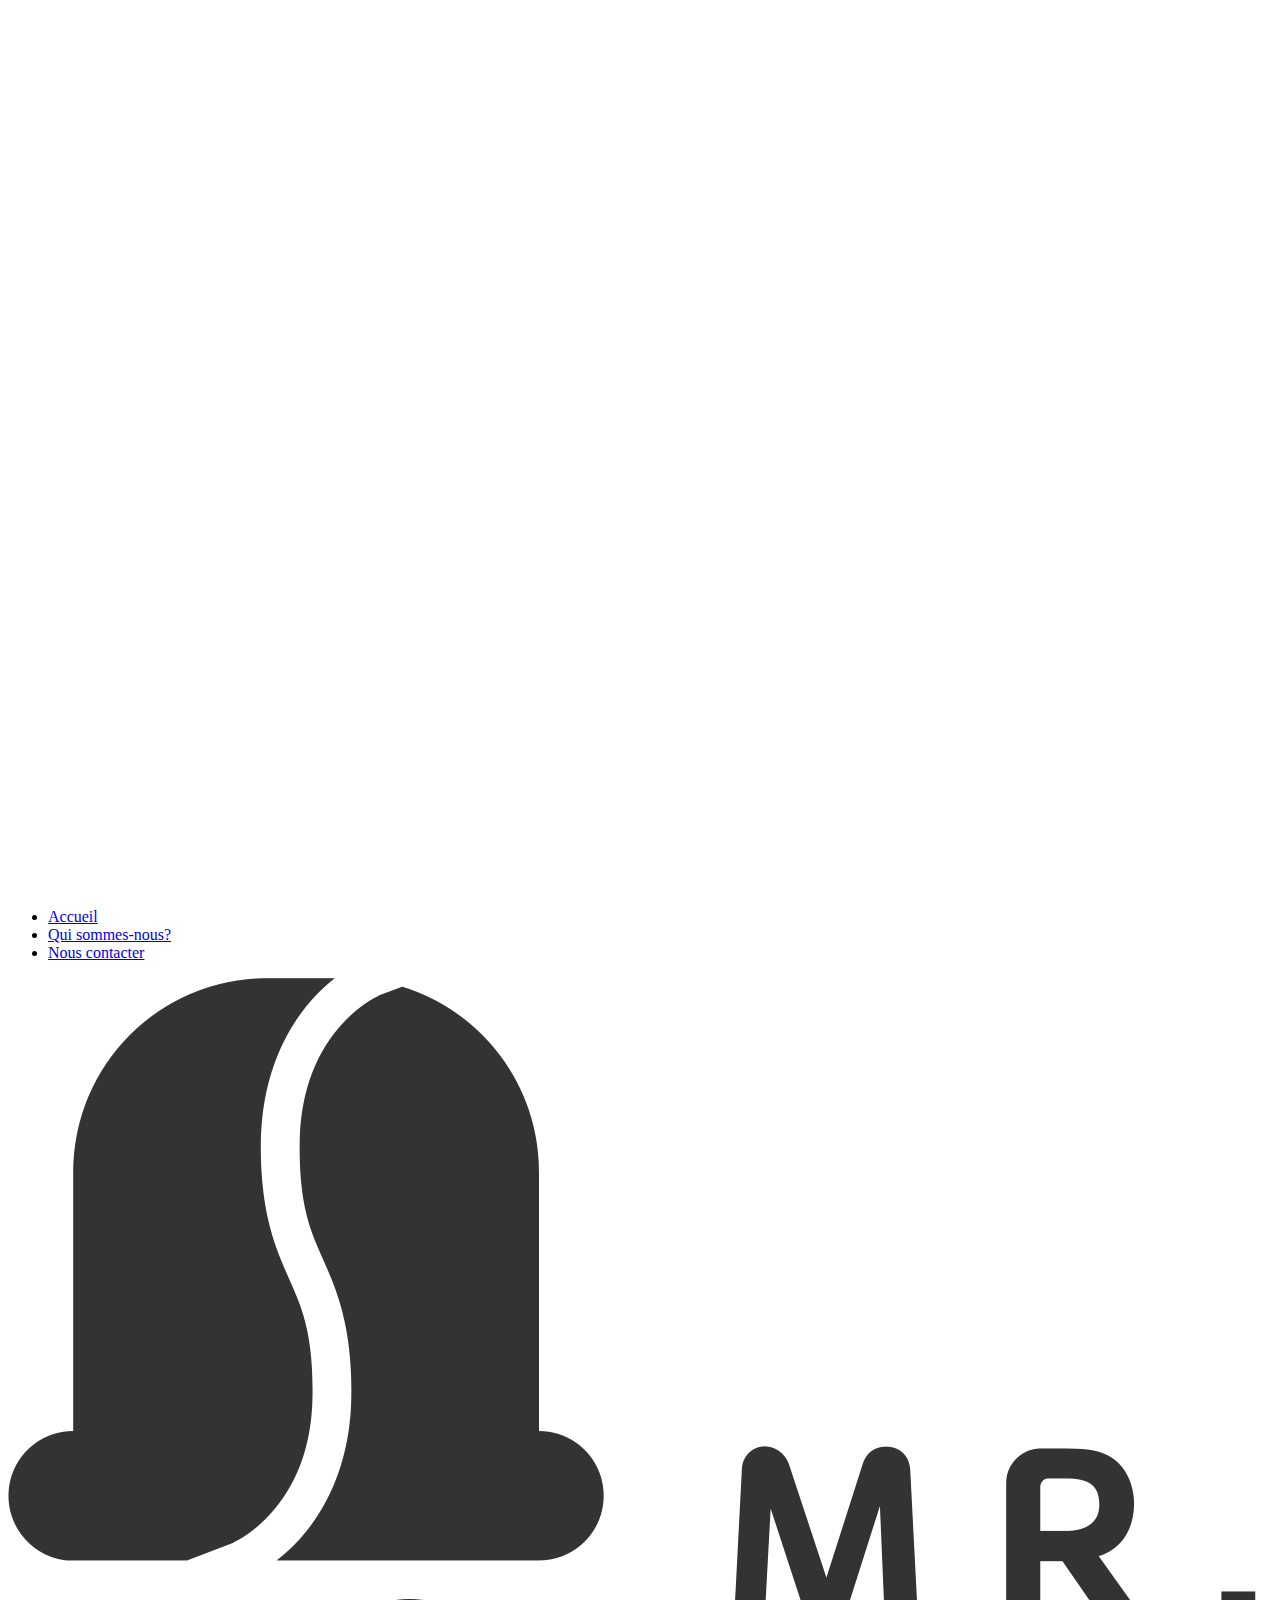
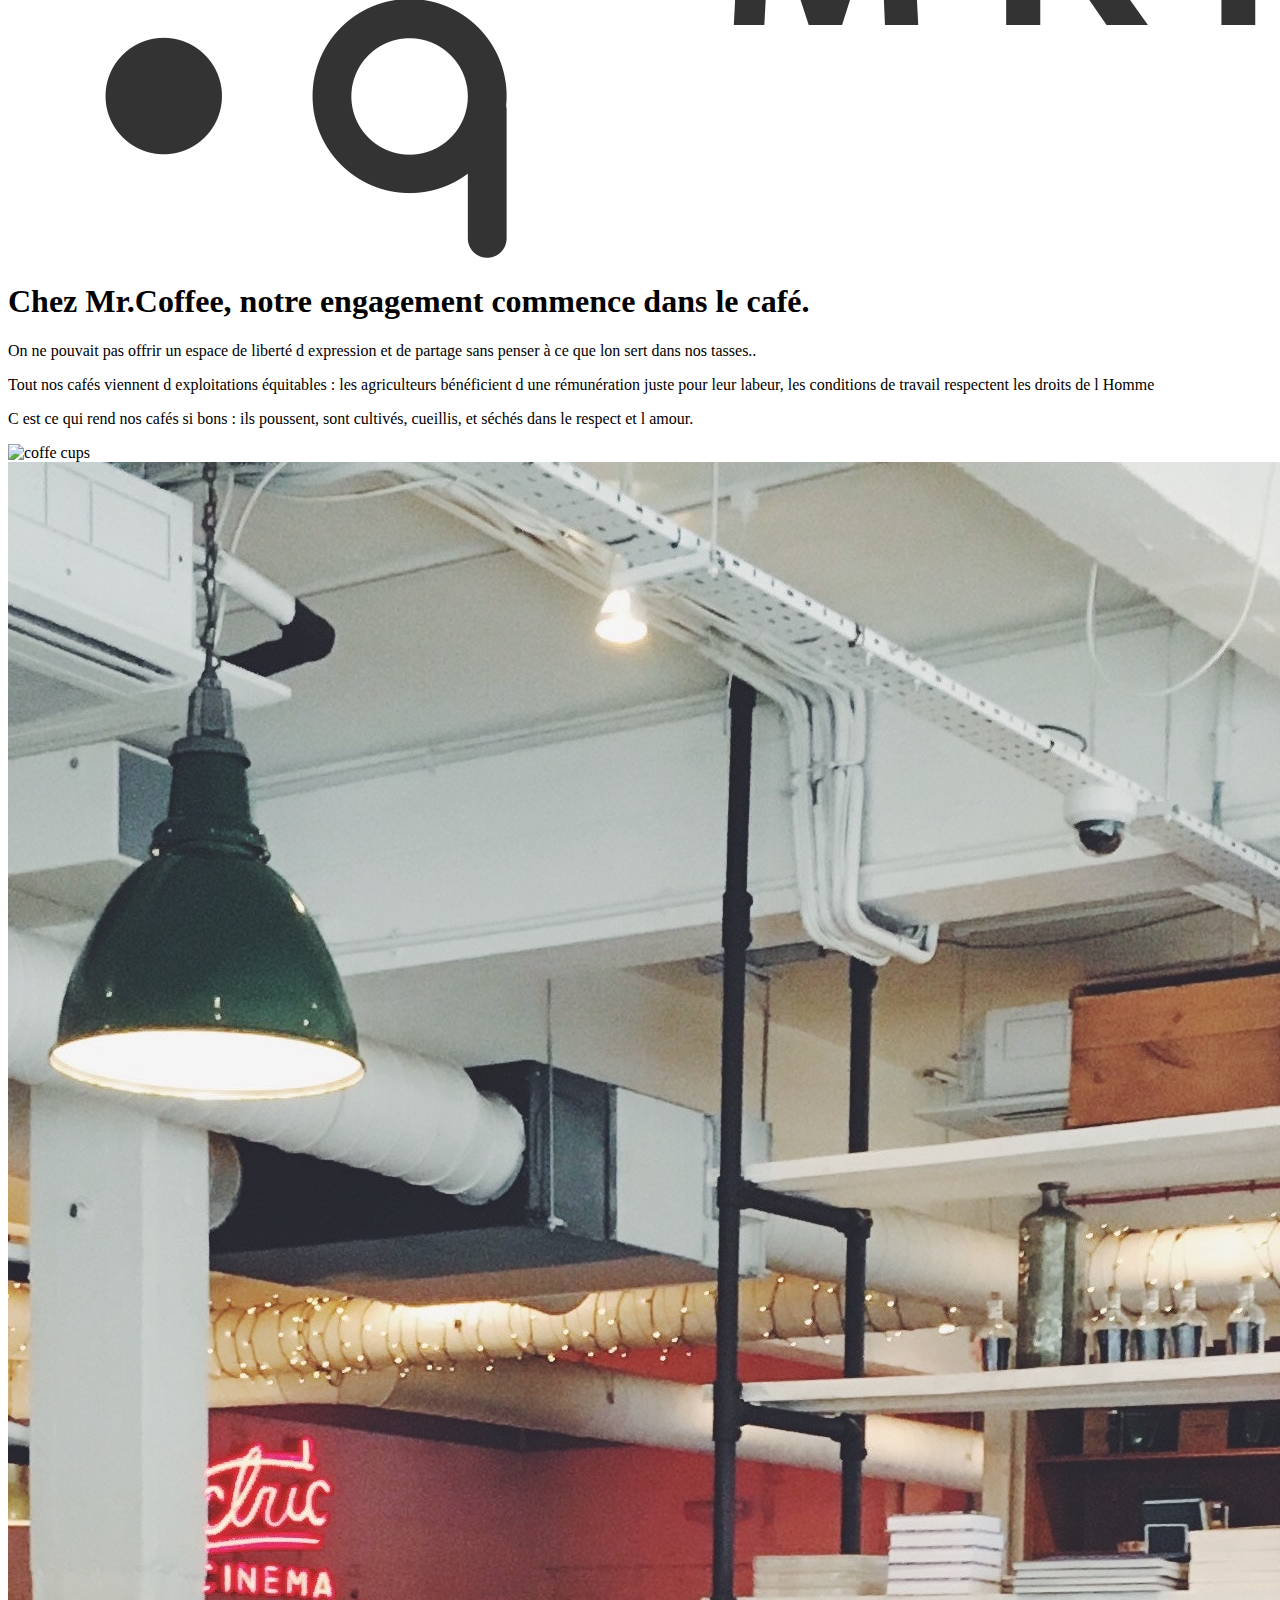
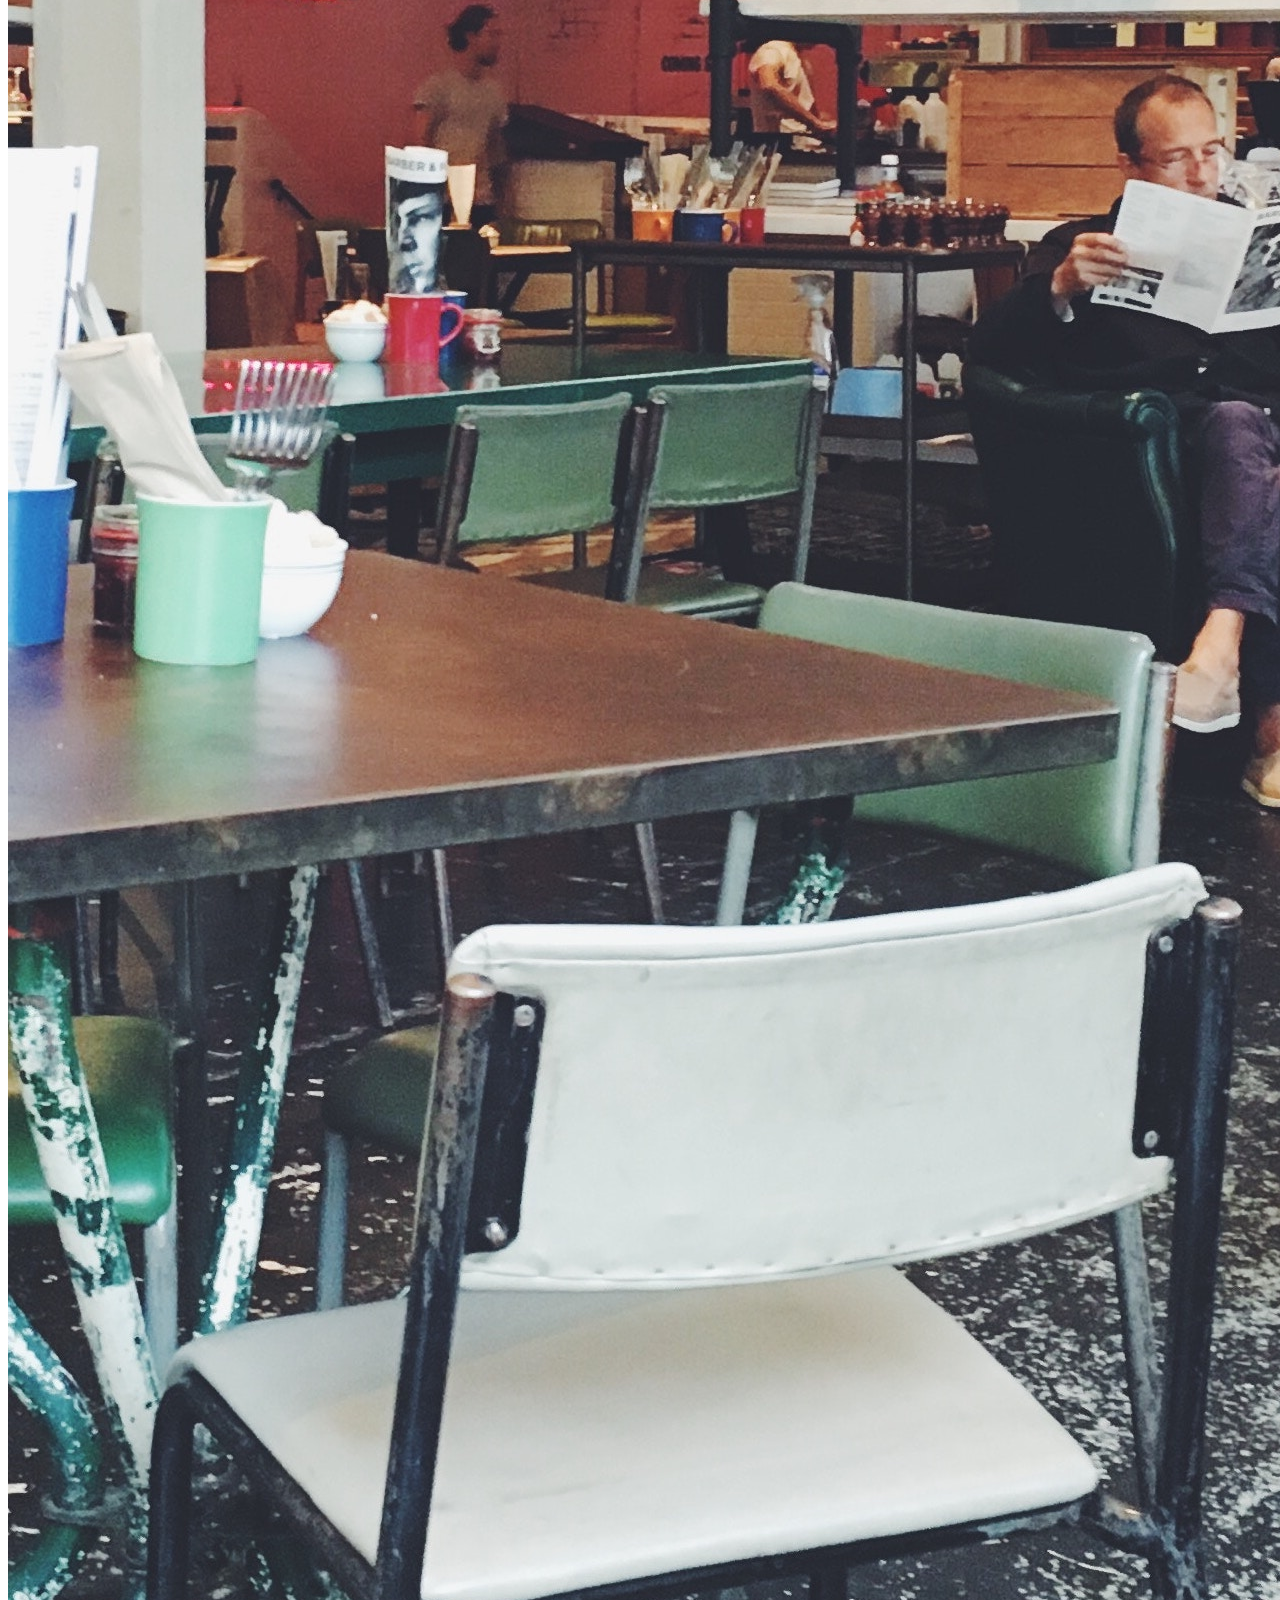
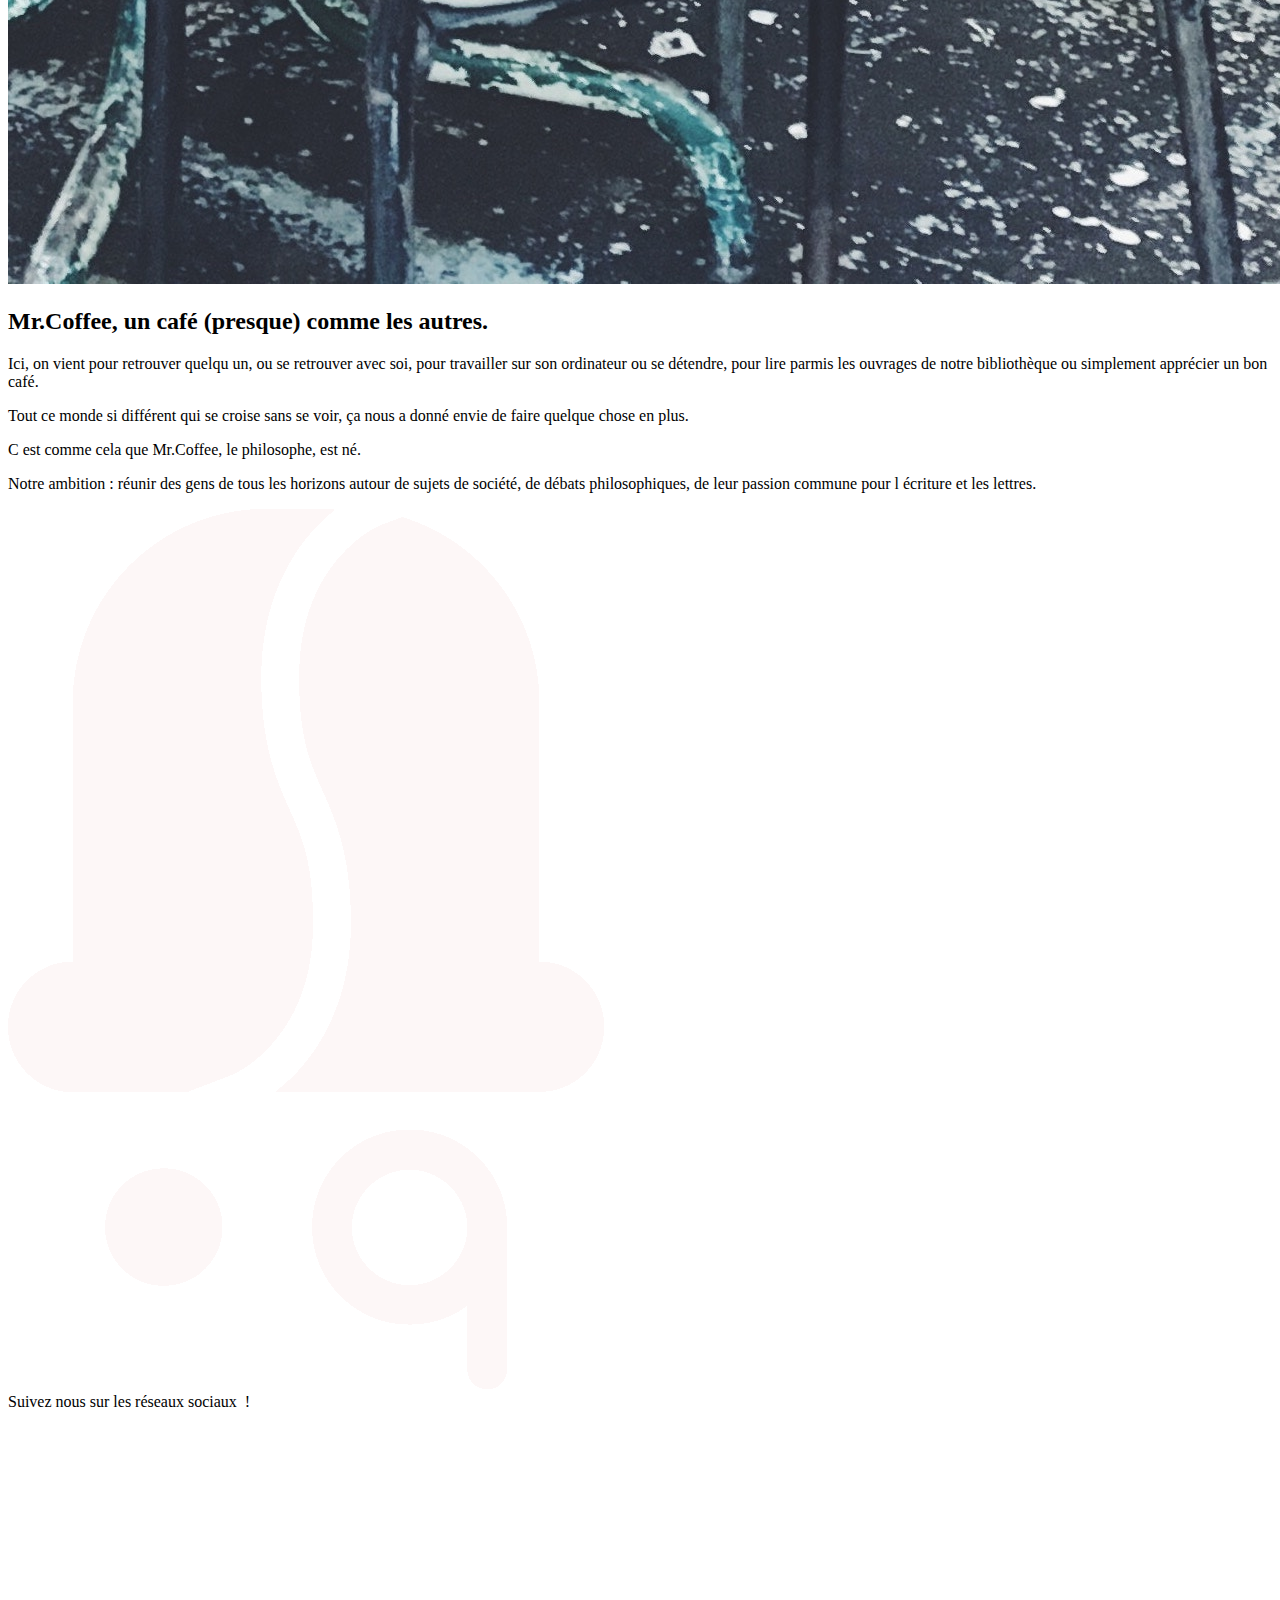
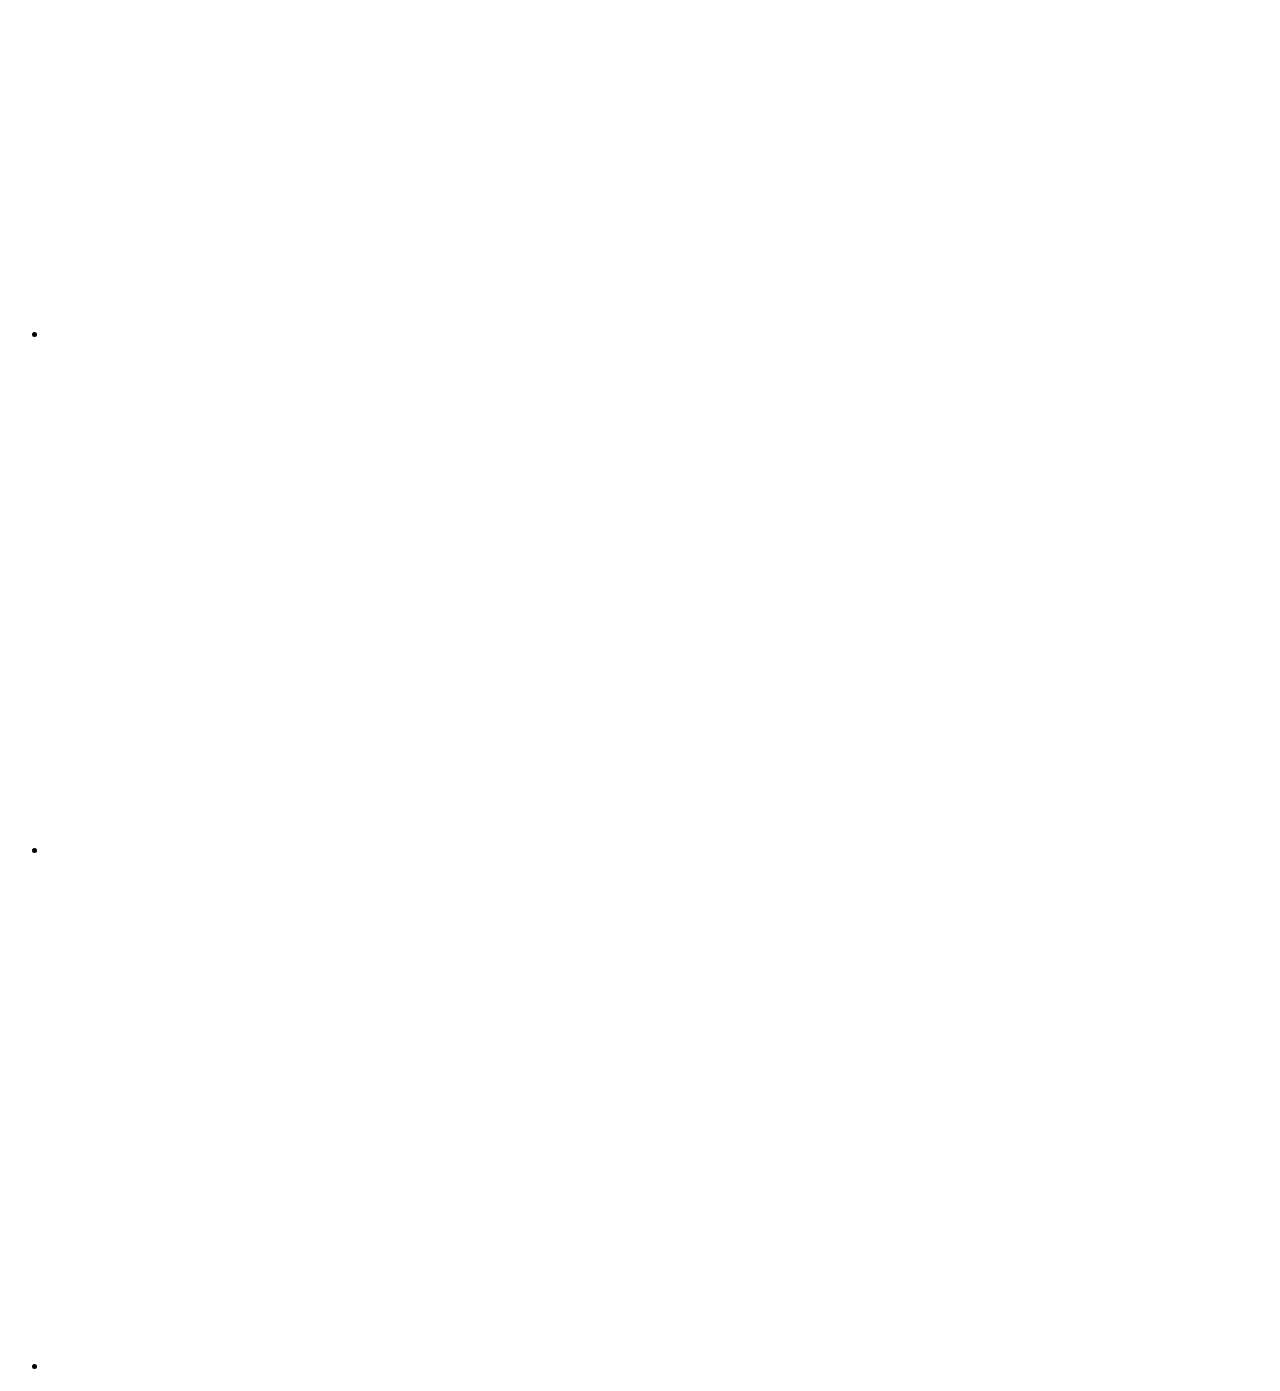
==== about.html @ 1d0227d2 "Add about.html file" ====
<!DOCTYPE html>
<html lang="fr">

<head>
    <meta charset="UTF-8">
    <meta http-equiv="X-UA-Compatible" content="IE=edge">
    <meta name="viewport" content="width=device-width, initial-scale=1.0">
    <meta name="author" content="JPol">
    <title>About</title>

    <!-- stylesheet linked -->
    <link rel="stylesheet" href="css/application-ab.css">
</head>

<body>
    <div class="container">



        <!--Navigation bar-->
        <nav class="navbar" role="navigation">

            <div class="navbar__inner">

                <div class="navbar__logo">
                    <a href="index.html"><img class="navbar__logoImg" alt="two coffe beans" src="assets/full_logo_white.png"></a>
                </div>

                <ul class="navbar__list">
                    <li class="navbar__listItem">
                        <a class="navbar__link" href="index.html">Accueil </a>
                    </li>
                    <li class="navbar__listItem">
                        <a class="navbar__link" href="about.html">Qui sommes-nous?</a>
                    </li>
                    <li class="navbar__listItem">
                        <a class="navbar__link" href="contact.html">Nous contacter</a>
                    </li>

                </ul>
            </div>

        </nav>


        <!--Header-->
        <header class="header" role="banner">
            <div class="header__inner">
                <img class="header__logoImg" alt="two coffe beans" src="assets/full_logo_dark.png">
            </div>
        </header>


        <!--Main-->
        <main class="main-intro">
            <div class="main-container">
                <div class="main-text-container">
                    <h1>Chez Mr.Coffee, notre engagement commence dans le café. </h1>
                    <p>On ne pouvait pas offrir un espace de liberté d expression et de partage sans penser à ce que lon
                        sert dans nos tasses..</p>
                    <p>Tout nos cafés viennent d exploitations équitables : les agriculteurs bénéficient d une
                        rémunération juste pour leur labeur, les conditions de travail respectent les droits de l Homme
                    </p>
                    <p>C est ce qui rend nos cafés si bons : ils poussent, sont cultivés, cueillis, et séchés dans le
                        respect et l amour.</p>
                </div>

                <div class="main-img-container">
                    <img class="main-img" alt="coffe cups" src="assets/trois_cafés.jpg">
                </div>
            </div>

        </main>

        <!--Section love-->
        <div class="section-love">
            <div class="main-container-sl">
                <div class="imge-container-sl">
                    <image class="sl-img" alt="people inside the restaurant" src="assets/mrcoffee_salle2.jpg">
                </div>

                <div class="ls-text-container">
                    <h2>Mr.Coffee, un café (presque) comme les autres.</h2>
                    <p>Ici, on vient pour retrouver quelqu un, ou se retrouver avec soi, pour travailler sur son
                        ordinateur ou se détendre, pour lire parmis les ouvrages de notre bibliothèque ou simplement
                        apprécier un bon café.</p>
                    <p>Tout ce monde si différent qui se croise sans se voir, ça nous a donné envie de faire quelque
                        chose en plus. </p>
                    <p>C est comme cela que Mr.Coffee, le philosophe, est né.</p>
                    <p>Notre ambition : réunir des gens de tous les horizons autour de sujets de société, de débats
                        philosophiques, de leur passion commune pour l écriture et les lettres.</p>
                </div>

            </div>
        </div>


        <div class="divider">
            <div class="potential-text"></div>
        </div>
        <!--Footer-->
        <footer class="footer" role="contentinfo">
            <div class="footer__inner">
                <div class="footer__logo">
                    <a href="index.html" class="footer__link link"><img alt="two coffe beans" src="assets/logo_blanc.png" class="footer__logoImg"></a>
                </div>
                <div class="footer__socialMedia">
                    <span class="footer__header">Suivez nous sur les réseaux sociaux &nbsp;!</span>
                    <ul class="footer__socialMediaList">
                        <li class="footer__socialMediaItem">
                            <a href="https://www.linkedin.com/" class="footer__link link"><img src="assets/logo_linkedin.png" class="footer__socialMediaImg" alt="Letters 'in'"></a>
                        </li>
                        <li class="footer__socialMediaItem">
                            <a href="https://twitter.com/" class="footer__link link"><img src="assets/logo_twitter.png" class="footer__socialMediaImg" alt="Little bird"></a>
                        </li>
                        <li class="footer__socialMediaItem">
                            <a href="https://www.facebook.com" class="footer__link link"><img src="assets/logo_facebook.png" class="footer__socialMediaImg" alt="Letter f"></a>
                        </li>
                    </ul>
                </div>
            </div>

        </footer>

    </div>
    <script src="main.js"></script>
    <noscript>Sorry, your browser may not support JavaScript! orJavaScript is disabled in your browser </noscript>

</body>

</html>
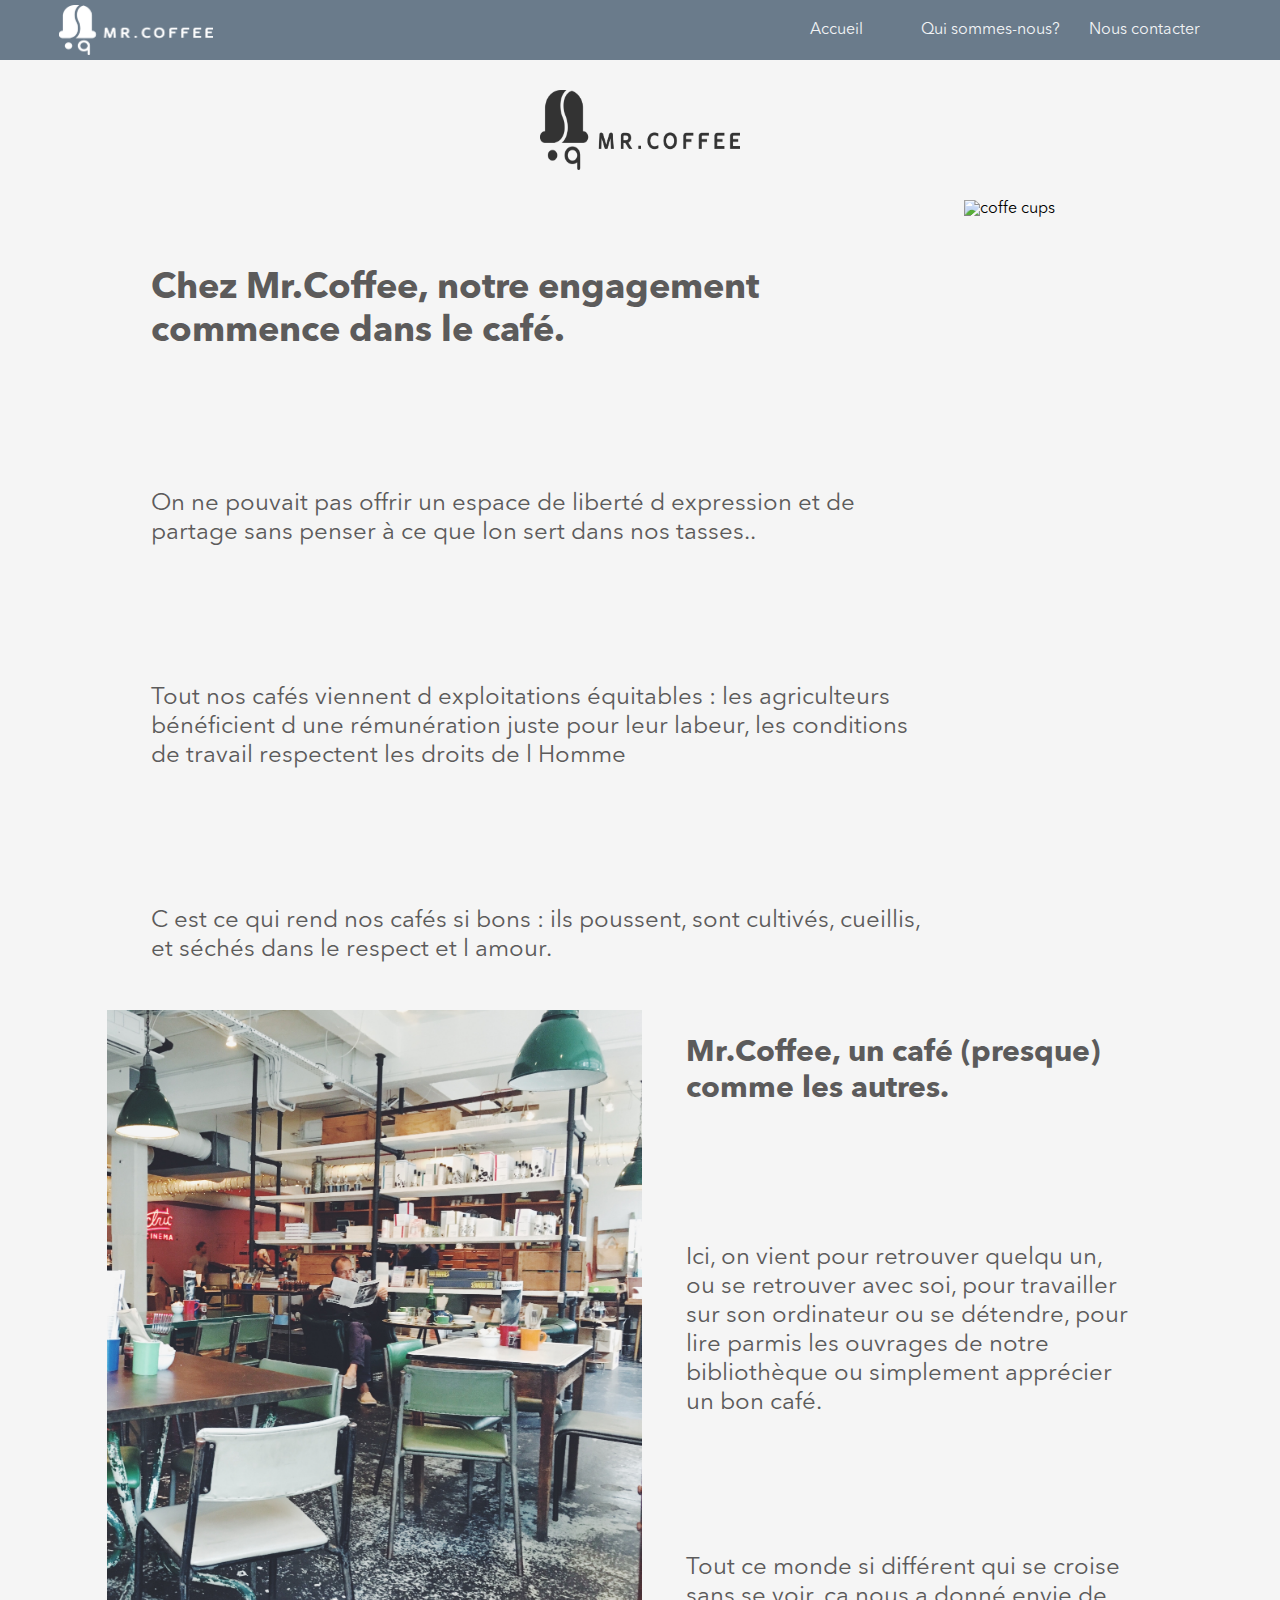
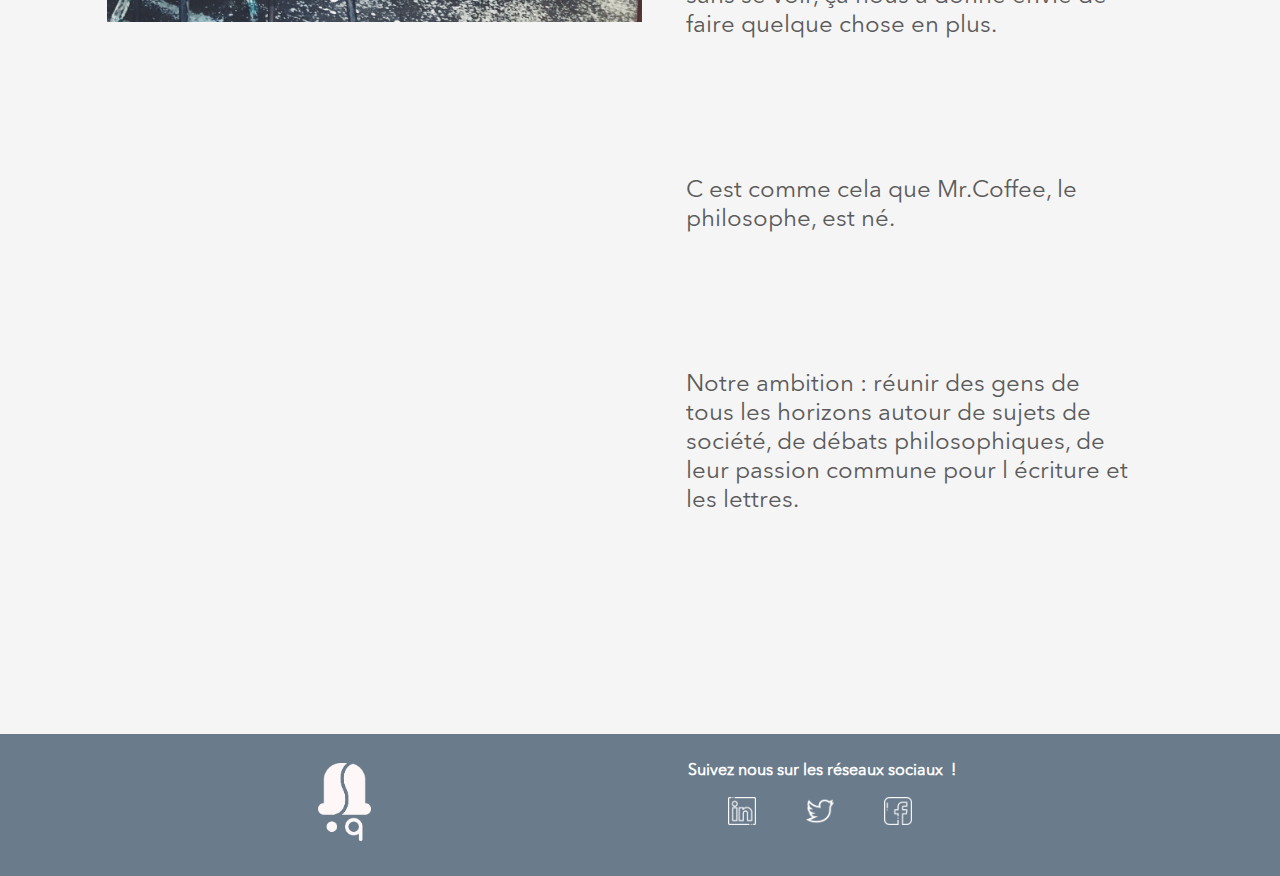
==== commit 9a413ba0: "Update js file name" ====
--- a/about.html
+++ b/about.html
@@ -123,7 +123,7 @@
         </footer>
 
     </div>
-    <script src="main.js"></script>
+    <script src="form.js"></script>
     <noscript>Sorry, your browser may not support JavaScript! orJavaScript is disabled in your browser </noscript>
 
 </body>
--- a/css/application-ab.css
+++ b/css/application-ab.css
@@ -0,0 +1,171 @@
+/*Add stylesheet to the main css file / for about page*/
+@import "reset.css";
+@import "nav.css";
+@import "footer.css";
+
+@font-face {
+    font-family: 'AvenirNext-Regular';
+    src: url("fonts/AvenirNextLTPro-Regular.otf") format("opentype");
+}
+
+@font-face {
+    font-family: 'AvenirNext-Bold';
+    src: url("fonts/AvenirNextLTPro-Bold.otf") format("opentype");
+}
+
+
+
+html {
+    scroll-behavior: smooth;
+}
+
+
+body {
+    margin: 0;
+    padding: 0;
+    font-family: 'AvenirNext-Regular', sans-serif;
+    background-color: #F5F5F5;
+}
+
+
+h1 {
+    font-size: 36px;
+    font-family: 'AvenirNext-Bold';
+}
+
+
+h2 {
+    font-size: 30px;
+    font-family: 'AvenirNext-Bold';
+}
+
+
+h3 {
+    font-size: 24px;
+    font-family: 'AvenirNext-Bold';
+}
+
+h4 {
+    font-size: 20px;
+    font-family: 'AvenirNext-Bold';
+}
+
+
+p {
+    font-size: 14px;
+    font-family: 'AvenirNext-Regular';
+}
+
+
+.container {
+    height: 100%;
+    display: grid;
+    grid-gap: 0;
+    grid-template-columns: repeat(12, 1fr);
+    grid-template-rows: 60px auto 60px;
+    grid-template-areas:
+        "n n n n n n n n n n n n"
+        "h h h h h h h h h h h h"
+        "m m m m m m m m m m m m"
+        "sl sl sl sl sl sl sl sl sl sl sl sl"
+        "d d d d d d d d d d d d"
+        "f f f f f f f f f f f f"
+}
+
+
+/*Main*/
+.main-intro {
+    position: relative;
+    grid-area: m;
+    grid-area: 3/2/3/12;
+}
+
+.main-container {
+    display: flex;
+    flex-direction: row;
+    margin-bottom: 120px;
+}
+
+.main-text-container {
+    display: flex;
+    flex-direction: column;
+    justify-content: space-around;
+    align-items: center;
+}
+
+.main-img-container {
+    display: flex;
+    flex-direction: column;
+    width: 505px;
+    height: 756px;
+}
+
+.main-text-container h1 {
+    color: #5C5B5B;
+    padding: 44px;
+}
+
+.main-text-container p {
+    font-size: 24px;
+    color: #5C5B5B;
+    padding: 44px;
+}
+
+
+/*Section love*/
+.section-love {
+    position: relative;
+    grid-area: ls;
+    grid-area: 4/2/4/12;
+}
+
+.main-container-sl {
+    margin-top: 750px;
+    display: flex;
+    flex-direction: row;
+}
+
+.imge-container-sl {
+    display: flex;
+    flex-direction: column;
+    justify-content: flex-start;
+    align-items: center;
+}
+
+.sl-img {
+    width: 535px;
+    height: 612px;
+}
+
+.ls-text-container {
+    display: flex;
+    flex-direction: column;
+}
+
+.ls-text-container h2 {
+    font-size: 30px;
+    color: #5C5B5B;
+    padding: 44px;
+    padding-top: 0;
+}
+
+.ls-text-container p {
+    font-size: 24px;
+    color: #5C5B5B;
+    padding: 44px;
+}
+
+
+/*Divider*/
+
+.divider {
+    grid-area: d;
+
+    position: relative;
+}
+
+.potential-text {
+    width: 100%;
+    height: 150px;
+    background-color: transparent;
+}